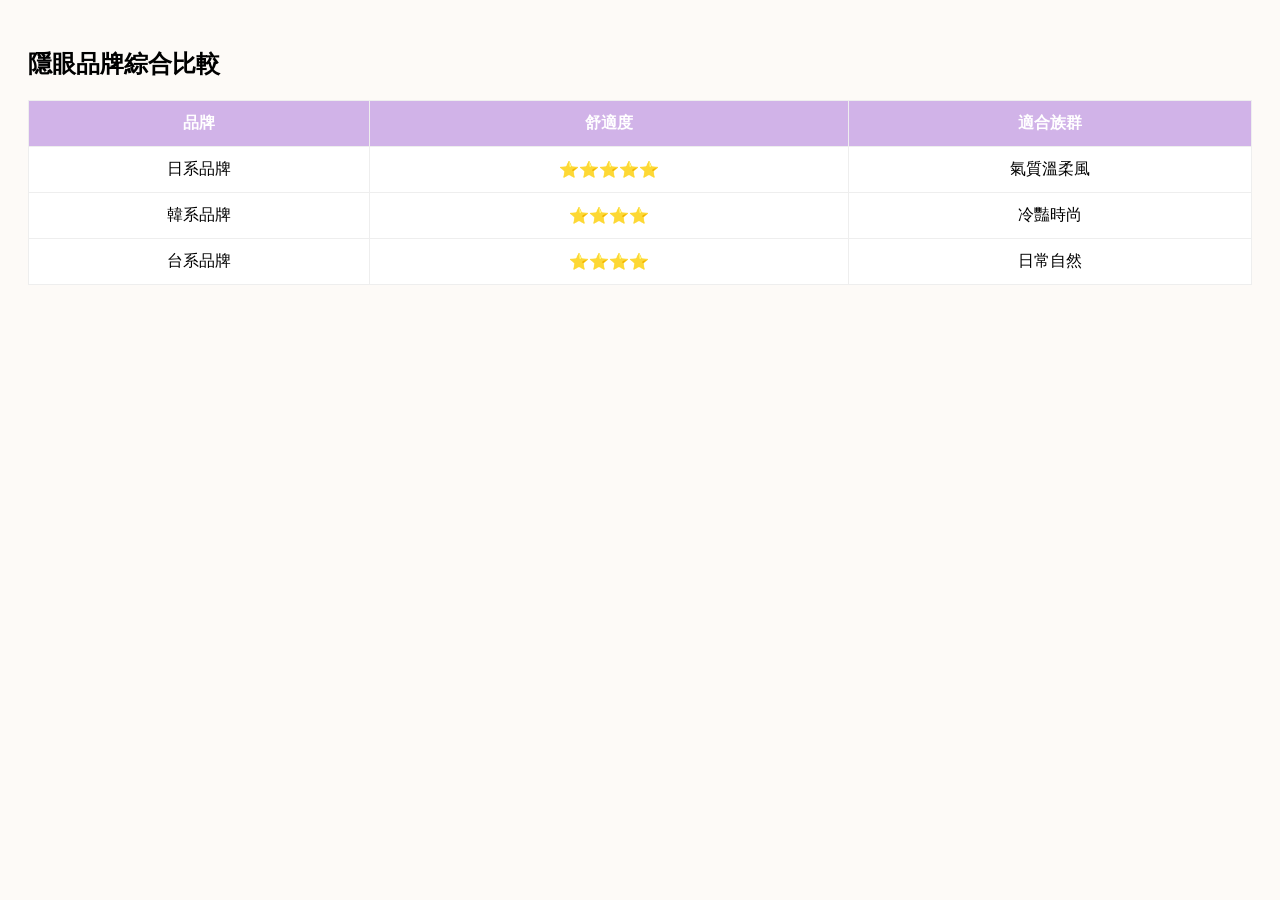
==== analysis.html @ c2fd314b "Create analysis.html" ====
<!DOCTYPE html>
<html lang="zh-TW">
<head>
    <meta charset="UTF-8">
    <title>品牌分析</title>
    <style>
        body { background-color: #fdfaf7; padding: 20px; }
        table { width: 100%; border-collapse: collapse; margin-top: 20px; background: white; }
        th, td { padding: 12px; border: 1px solid #eee; text-align: center; }
        th { background: #d1b3e8; color: white; }
    </style>
</head>
<body>
    <h2>隱眼品牌綜合比較</h2>
    <table>
        <tr><th>品牌</th><th>舒適度</th><th>適合族群</th></tr>
        <tr><td>日系品牌</td><td>⭐⭐⭐⭐⭐</td><td>氣質溫柔風</td></tr>
        <tr><td>韓系品牌</td><td>⭐⭐⭐⭐</td><td>冷豔時尚</td></tr>
        <tr><td>台系品牌</td><td>⭐⭐⭐⭐</td><td>日常自然</td></tr>
    </table>
</body>
</html>
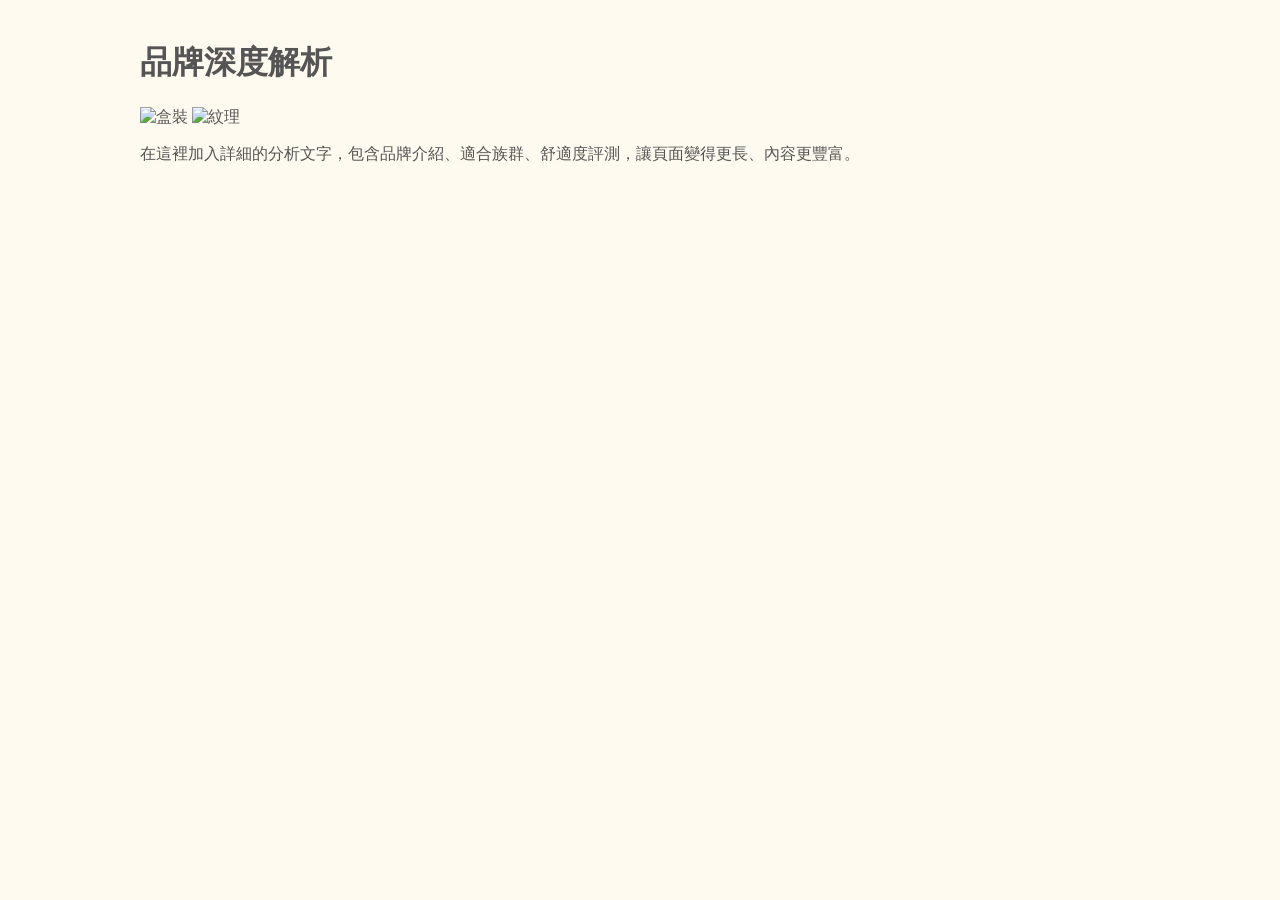
==== commit eb6043b1: "Update analysis.html" ====
--- a/analysis.html
+++ b/analysis.html
@@ -2,21 +2,16 @@
 <html lang="zh-TW">
 <head>
     <meta charset="UTF-8">
-    <title>品牌分析</title>
-    <style>
-        body { background-color: #fdfaf7; padding: 20px; }
-        table { width: 100%; border-collapse: collapse; margin-top: 20px; background: white; }
-        th, td { padding: 12px; border: 1px solid #eee; text-align: center; }
-        th { background: #d1b3e8; color: white; }
-    </style>
+    <link rel="stylesheet" href="style.css">
 </head>
 <body>
-    <h2>隱眼品牌綜合比較</h2>
-    <table>
-        <tr><th>品牌</th><th>舒適度</th><th>適合族群</th></tr>
-        <tr><td>日系品牌</td><td>⭐⭐⭐⭐⭐</td><td>氣質溫柔風</td></tr>
-        <tr><td>韓系品牌</td><td>⭐⭐⭐⭐</td><td>冷豔時尚</td></tr>
-        <tr><td>台系品牌</td><td>⭐⭐⭐⭐</td><td>日常自然</td></tr>
-    </table>
+    <div class="container">
+        <h1>品牌深度解析</h1>
+        <div class="core-section">
+            <img src="venus-brown-box.png" alt="盒裝">
+            <img src="crystal-brown-pattern.png" alt="紋理">
+        </div>
+        <p>在這裡加入詳細的分析文字，包含品牌介紹、適合族群、舒適度評測，讓頁面變得更長、內容更豐富。</p>
+        </div>
 </body>
 </html>
--- a/style.css
+++ b/style.css
@@ -0,0 +1,176 @@
+body { background-color: #fffaf0; font-family: 'Helvetica Neue', sans-serif; margin: 0; color: #555; }
+nav { display: flex; justify-content: center; gap: 15px; padding: 20px; background: white; }
+.nav-btn { background-color: #f8cdda; color: #fff; border: none; padding: 10px 20px; border-radius: 20px; cursor: pointer; transition: 0.3s; }
+.nav-btn:hover { background-color: #d1b3e8; }
+.container { max-width: 1000px; margin: auto; padding: 20px; }
+.product-grid { display: grid; grid-template-columns: repeat(auto-fit, minmax(250px, 1fr)); gap: 20px; }
+.card { background: white; padding: 15px; border-radius: 20px; border: 2px solid #f8cdda; transition: 0.3s; }
+.card img { width: 100%; border-radius: 15px; aspect-ratio: 1/1; object-fit: cover; }
+.tag { background: #fff0f5; padding: 2px 8px; border-radius: 5px; font-size: 0.8em; color: #e8a8c4; }
+.nav-active { background-color: var(--btn-color); color: #fff; }
+
+/* 下拉選單 */
+.dropdown { position: relative; }
+.dropdown-content {
+    display: none;
+    position: absolute;
+    background-color: #fff;
+    min-width: 120px;
+    box-shadow: 0 8px 16px rgba(0,0,0,0.1);
+    z-index: 1;
+    border-radius: 10px;
+    top: 35px;
+}
+.dropdown-content a {
+    color: var(--text-color);
+    padding: 8px 12px;
+    text-decoration: none;
+    display: block;
+    font-size: 12px;
+}
+.dropdown:hover .dropdown-content { display: block; }
+
+/* 主要內容區 */
+.main-container {
+    display: flex;
+    flex: 1;
+    overflow: hidden;
+}
+
+/* 左側：項目選擇 */
+.project-selection {
+    width: 250px;
+    background-color: #fff;
+    padding: 20px;
+    display: flex;
+    flex-direction: column;
+    border-right: 1px solid var(--border-color);
+    overflow-y: auto;
+}
+
+.section-title {
+    font-size: 16px;
+    font-weight: bold;
+    margin-bottom: 15px;
+}
+
+.project-grid { display: flex; flex-direction: column; gap: 12px; }
+
+.selection-box {
+    background-color: #fff;
+    border-radius: 10px;
+    padding: 12px;
+    box-shadow: 0 4px 10px rgba(0,0,0,0.02);
+    cursor: pointer;
+    transition: transform 0.3s ease, box-shadow 0.3s ease, background-color 0.3s;
+    border: 2px solid transparent;
+}
+
+.selection-box:hover {
+    transform: translateY(-5px);
+    box-shadow: 0 8px 15px rgba(0,0,0,0.06);
+    background-color: var(--soft-cream);
+}
+
+.selection-box.active { border-color: var(--btn-color); background-color: var(--hover-pink); }
+
+.project-thumb { width: 100%; height: auto; border-radius: 5px; margin-bottom: 8px; }
+
+.selection-icons, .selection-dots { display: flex; gap: 5px; margin-bottom: 5px; }
+.dot { width: 8px; height: 8px; border-radius: 50%; }
+
+.selection-box p { font-size: 10px; margin: 1px 0; color: #8d6e63; }
+
+/* 中央：展示與參數 */
+.product-details {
+    flex: 1;
+    display: flex;
+    padding: 30px;
+    overflow-y: auto;
+}
+
+/* 中央展示 */
+.display-section {
+    flex: 1;
+    display: flex;
+    flex-direction: column;
+    justify-content: center;
+    align-items: center;
+    gap: 20px;
+}
+
+.display-container { position: relative; }
+.base-box { width: 220px; height: auto; border-radius: 15px; box-shadow: 0 8px 20px rgba(0,0,0,0.05); }
+.box-stack { position: relative; }
+.box-right { position: absolute; top: 20px; left: 160px; z-index: 1; }
+.box-inner { width: 150px; background: #fff; border-radius: 15px; padding: 10px; box-shadow: 0 8px 15px rgba(0,0,0,0.04); }
+.box-img { width: 100%; height: auto; }
+
+.box-title {
+    position: absolute;
+    top: 15px; left: 20px;
+    font-size: 14px; font-weight: bold;
+    color: #fff;
+}
+
+.inner-icons, .inner-dots { display: flex; gap: 5px; margin-bottom: 5px; }
+
+/* 詳細參數 */
+.params-block { background: #fff; border-radius: 15px; padding: 15px; box-shadow: 0 4px 10px rgba(0,0,0,0.03); text-align: center; }
+.product-header h1 { font-family: 'Playfair Display', serif; font-size: 28px; margin: 0; }
+.product-header h2 { font-size: 14px; color: #8d6e63; margin: 3px 0 10px; }
+.param-text { font-size: 10px; }
+
+/* 右側資料與表單 */
+.info-forms-section { width: 350px; margin-left: 30px; display: flex; flex-direction: column; gap: 15px; }
+
+/* 表單設定 */
+.appointment-form, .switch-panel, .interactive-btns { background: #fff; border-radius: 15px; padding: 15px; box-shadow: 0 4px 10px rgba(0,0,0,0.03); }
+.form-title { font-size: 14px; font-weight: bold; margin-bottom: 10px; }
+.form-group { margin-bottom: 8px; display: flex; align-items: center; gap: 8px; }
+.form-group label { width: 50px; font-size: 10px; }
+.form-group input, .form-group select { flex: 1; padding: 6px; border: 1px solid var(--pastel-peach); border-radius: 6px; font-size: 10px; }
+.submit-btn, .action-btn { background-color: var(--btn-color); border: none; padding: 8px; border-radius: 12px; color: var(--text-color); font-size: 10px; cursor: pointer; width: 100%; }
+
+/* 按鈕群 */
+.btn-group { display: flex; gap: 8px; margin-bottom: 8px; }
+.cart-btn { background-color: var(--pastel-peach); }
+.color-switch-btn { background-color: var(--pastel-pink); }
+
+/* 切換效果 */
+.switch-options { display: flex; flex-direction: column; gap: 8px; }
+.switch-row { display: flex; justify-content: space-between; font-size: 10px; }
+.swatches { display: flex; gap: 4px; }
+.swatch { width: 12px; height: 12px; border-radius: 3px; cursor: pointer; }
+
+/* 右側：模特展示 */
+.model-gallery { width: 220px; background: #fff; padding: 20px; border-left: 1px solid var(--border-color); overflow-y: auto; }
+.gallery-title { font-size: 16px; font-weight: bold; margin-bottom: 15px; }
+.model-grid { display: flex; flex-direction: column; gap: 15px; align-items: center; }
+.model-item { text-align: center; cursor: pointer; transition: transform 0.3s ease; }
+.model-item:hover { transform: scale(1.05); }
+.model-photo { width: 100px; height: 100px; border-radius: 50%; box-shadow: 0 4px 10px rgba(0,0,0,0.05); }
+.model-brand { font-size: 12px; font-weight: bold; margin-top: 8px; color: var(--text-color); }
+
+/* 色圓點 */
+.brown-dot { background: #8d6e63; }
+.peach-dot { background: #ffccbc; }
+.hazel-dot { background: #d1b100; }
+.gray-dot { background: #b0bec5; }
+.black-dot { background: #000; }
+
+/* RWD 響應式 (手機版) */
+@media screen and (max-width: 768px) {
+    body { overflow-y: auto; height: auto; }
+    .nav-bar { flex-direction: column; padding: 10px; }
+    .nav-links { overflow-x: auto; width: 100%; justify-content: flex-start; padding-bottom: 5px; }
+    .main-container { flex-direction: column; }
+    .project-selection { width: calc(100% - 40px); height: 150px; border-bottom: 1px solid var(--border-color); }
+    .product-details { flex-direction: column; padding: 15px; }
+    .display-section, .info-forms-section { width: 100%; margin-left: 0; }
+    .base-box { width: 180px; }
+    .box-right { left: 120px; }
+    .model-gallery { width: 100%; height: 150px; border-top: 1px solid var(--border-color); }
+    .model-grid { flex-direction: row; justify-content: center; overflow-x: auto; }
+    .model-photo { width: 70px; height: 70px; }
+}
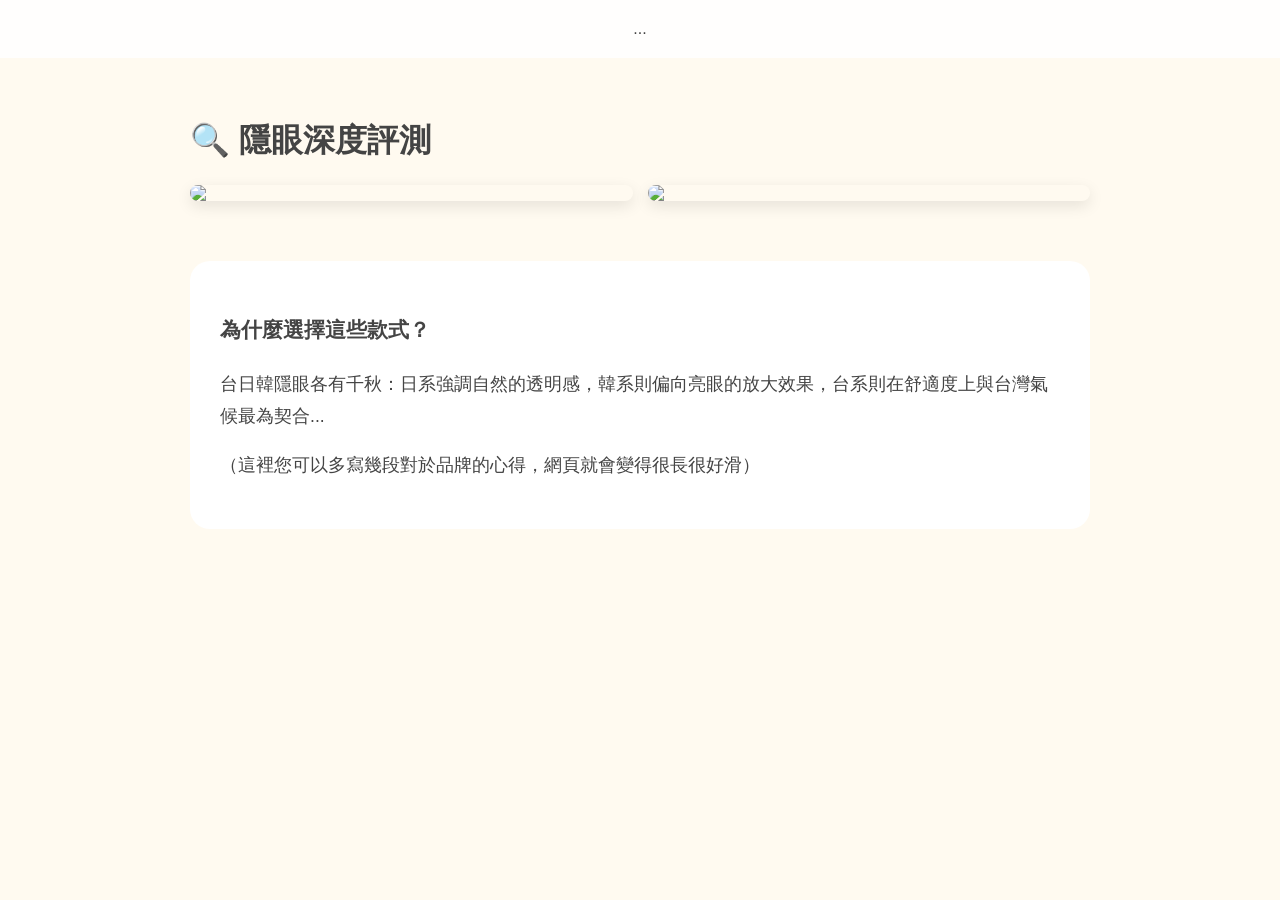
==== commit 08b0e874: "Update analysis.html" ====
--- a/analysis.html
+++ b/analysis.html
@@ -1,17 +1,17 @@
 <!DOCTYPE html>
 <html lang="zh-TW">
-<head>
-    <meta charset="UTF-8">
-    <link rel="stylesheet" href="style.css">
-</head>
+<head><meta charset="UTF-8"><link rel="stylesheet" href="style.css"></head>
 <body>
-    <div class="container">
-        <h1>品牌深度解析</h1>
-        <div class="core-section">
-            <img src="venus-brown-box.png" alt="盒裝">
-            <img src="crystal-brown-pattern.png" alt="紋理">
+    <nav>...</nav> <div class="container">
+        <h1>🔍 隱眼深度評測</h1>
+        <div class="hero-section">
+            <img src="venus-brown-box.png"><img src="crystal-brown-pattern.png">
         </div>
-        <p>在這裡加入詳細的分析文字，包含品牌介紹、適合族群、舒適度評測，讓頁面變得更長、內容更豐富。</p>
+        <div class="analysis-text">
+            <h3>為什麼選擇這些款式？</h3>
+            <p>台日韓隱眼各有千秋：日系強調自然的透明感，韓系則偏向亮眼的放大效果，台系則在舒適度上與台灣氣候最為契合...</p>
+            <p>（這裡您可以多寫幾段對於品牌的心得，網頁就會變得很長很好滑）</p>
         </div>
+    </div>
 </body>
 </html>
--- a/style.css
+++ b/style.css
@@ -1,176 +1,11 @@
-body { background-color: #fffaf0; font-family: 'Helvetica Neue', sans-serif; margin: 0; color: #555; }
-nav { display: flex; justify-content: center; gap: 15px; padding: 20px; background: white; }
-.nav-btn { background-color: #f8cdda; color: #fff; border: none; padding: 10px 20px; border-radius: 20px; cursor: pointer; transition: 0.3s; }
-.nav-btn:hover { background-color: #d1b3e8; }
-.container { max-width: 1000px; margin: auto; padding: 20px; }
-.product-grid { display: grid; grid-template-columns: repeat(auto-fit, minmax(250px, 1fr)); gap: 20px; }
-.card { background: white; padding: 15px; border-radius: 20px; border: 2px solid #f8cdda; transition: 0.3s; }
-.card img { width: 100%; border-radius: 15px; aspect-ratio: 1/1; object-fit: cover; }
-.tag { background: #fff0f5; padding: 2px 8px; border-radius: 5px; font-size: 0.8em; color: #e8a8c4; }
-.nav-active { background-color: var(--btn-color); color: #fff; }
-
-/* 下拉選單 */
-.dropdown { position: relative; }
-.dropdown-content {
-    display: none;
-    position: absolute;
-    background-color: #fff;
-    min-width: 120px;
-    box-shadow: 0 8px 16px rgba(0,0,0,0.1);
-    z-index: 1;
-    border-radius: 10px;
-    top: 35px;
-}
-.dropdown-content a {
-    color: var(--text-color);
-    padding: 8px 12px;
-    text-decoration: none;
-    display: block;
-    font-size: 12px;
-}
-.dropdown:hover .dropdown-content { display: block; }
-
-/* 主要內容區 */
-.main-container {
-    display: flex;
-    flex: 1;
-    overflow: hidden;
-}
-
-/* 左側：項目選擇 */
-.project-selection {
-    width: 250px;
-    background-color: #fff;
-    padding: 20px;
-    display: flex;
-    flex-direction: column;
-    border-right: 1px solid var(--border-color);
-    overflow-y: auto;
-}
-
-.section-title {
-    font-size: 16px;
-    font-weight: bold;
-    margin-bottom: 15px;
-}
-
-.project-grid { display: flex; flex-direction: column; gap: 12px; }
-
-.selection-box {
-    background-color: #fff;
-    border-radius: 10px;
-    padding: 12px;
-    box-shadow: 0 4px 10px rgba(0,0,0,0.02);
-    cursor: pointer;
-    transition: transform 0.3s ease, box-shadow 0.3s ease, background-color 0.3s;
-    border: 2px solid transparent;
-}
-
-.selection-box:hover {
-    transform: translateY(-5px);
-    box-shadow: 0 8px 15px rgba(0,0,0,0.06);
-    background-color: var(--soft-cream);
-}
-
-.selection-box.active { border-color: var(--btn-color); background-color: var(--hover-pink); }
-
-.project-thumb { width: 100%; height: auto; border-radius: 5px; margin-bottom: 8px; }
-
-.selection-icons, .selection-dots { display: flex; gap: 5px; margin-bottom: 5px; }
-.dot { width: 8px; height: 8px; border-radius: 50%; }
-
-.selection-box p { font-size: 10px; margin: 1px 0; color: #8d6e63; }
-
-/* 中央：展示與參數 */
-.product-details {
-    flex: 1;
-    display: flex;
-    padding: 30px;
-    overflow-y: auto;
-}
-
-/* 中央展示 */
-.display-section {
-    flex: 1;
-    display: flex;
-    flex-direction: column;
-    justify-content: center;
-    align-items: center;
-    gap: 20px;
-}
-
-.display-container { position: relative; }
-.base-box { width: 220px; height: auto; border-radius: 15px; box-shadow: 0 8px 20px rgba(0,0,0,0.05); }
-.box-stack { position: relative; }
-.box-right { position: absolute; top: 20px; left: 160px; z-index: 1; }
-.box-inner { width: 150px; background: #fff; border-radius: 15px; padding: 10px; box-shadow: 0 8px 15px rgba(0,0,0,0.04); }
-.box-img { width: 100%; height: auto; }
-
-.box-title {
-    position: absolute;
-    top: 15px; left: 20px;
-    font-size: 14px; font-weight: bold;
-    color: #fff;
-}
-
-.inner-icons, .inner-dots { display: flex; gap: 5px; margin-bottom: 5px; }
-
-/* 詳細參數 */
-.params-block { background: #fff; border-radius: 15px; padding: 15px; box-shadow: 0 4px 10px rgba(0,0,0,0.03); text-align: center; }
-.product-header h1 { font-family: 'Playfair Display', serif; font-size: 28px; margin: 0; }
-.product-header h2 { font-size: 14px; color: #8d6e63; margin: 3px 0 10px; }
-.param-text { font-size: 10px; }
-
-/* 右側資料與表單 */
-.info-forms-section { width: 350px; margin-left: 30px; display: flex; flex-direction: column; gap: 15px; }
-
-/* 表單設定 */
-.appointment-form, .switch-panel, .interactive-btns { background: #fff; border-radius: 15px; padding: 15px; box-shadow: 0 4px 10px rgba(0,0,0,0.03); }
-.form-title { font-size: 14px; font-weight: bold; margin-bottom: 10px; }
-.form-group { margin-bottom: 8px; display: flex; align-items: center; gap: 8px; }
-.form-group label { width: 50px; font-size: 10px; }
-.form-group input, .form-group select { flex: 1; padding: 6px; border: 1px solid var(--pastel-peach); border-radius: 6px; font-size: 10px; }
-.submit-btn, .action-btn { background-color: var(--btn-color); border: none; padding: 8px; border-radius: 12px; color: var(--text-color); font-size: 10px; cursor: pointer; width: 100%; }
-
-/* 按鈕群 */
-.btn-group { display: flex; gap: 8px; margin-bottom: 8px; }
-.cart-btn { background-color: var(--pastel-peach); }
-.color-switch-btn { background-color: var(--pastel-pink); }
-
-/* 切換效果 */
-.switch-options { display: flex; flex-direction: column; gap: 8px; }
-.switch-row { display: flex; justify-content: space-between; font-size: 10px; }
-.swatches { display: flex; gap: 4px; }
-.swatch { width: 12px; height: 12px; border-radius: 3px; cursor: pointer; }
-
-/* 右側：模特展示 */
-.model-gallery { width: 220px; background: #fff; padding: 20px; border-left: 1px solid var(--border-color); overflow-y: auto; }
-.gallery-title { font-size: 16px; font-weight: bold; margin-bottom: 15px; }
-.model-grid { display: flex; flex-direction: column; gap: 15px; align-items: center; }
-.model-item { text-align: center; cursor: pointer; transition: transform 0.3s ease; }
-.model-item:hover { transform: scale(1.05); }
-.model-photo { width: 100px; height: 100px; border-radius: 50%; box-shadow: 0 4px 10px rgba(0,0,0,0.05); }
-.model-brand { font-size: 12px; font-weight: bold; margin-top: 8px; color: var(--text-color); }
-
-/* 色圓點 */
-.brown-dot { background: #8d6e63; }
-.peach-dot { background: #ffccbc; }
-.hazel-dot { background: #d1b100; }
-.gray-dot { background: #b0bec5; }
-.black-dot { background: #000; }
-
-/* RWD 響應式 (手機版) */
-@media screen and (max-width: 768px) {
-    body { overflow-y: auto; height: auto; }
-    .nav-bar { flex-direction: column; padding: 10px; }
-    .nav-links { overflow-x: auto; width: 100%; justify-content: flex-start; padding-bottom: 5px; }
-    .main-container { flex-direction: column; }
-    .project-selection { width: calc(100% - 40px); height: 150px; border-bottom: 1px solid var(--border-color); }
-    .product-details { flex-direction: column; padding: 15px; }
-    .display-section, .info-forms-section { width: 100%; margin-left: 0; }
-    .base-box { width: 180px; }
-    .box-right { left: 120px; }
-    .model-gallery { width: 100%; height: 150px; border-top: 1px solid var(--border-color); }
-    .model-grid { flex-direction: row; justify-content: center; overflow-x: auto; }
-    .model-photo { width: 70px; height: 70px; }
-}
+body { background-color: #fffaf0; font-family: 'Helvetica Neue', sans-serif; margin: 0; color: #444; }
+nav { position: sticky; top: 0; display: flex; justify-content: center; gap: 20px; padding: 20px; background: rgba(255, 255, 255, 0.9); z-index: 100; }
+.nav-btn { background: #f8cdda; color: white; border: none; padding: 10px 25px; border-radius: 25px; cursor: pointer; transition: 0.3s; }
+.nav-btn:hover { background: #d1b3e8; }
+.container { max-width: 900px; margin: auto; padding: 40px 20px; }
+.hero-section { display: grid; grid-template-columns: repeat(2, 1fr); gap: 15px; margin-bottom: 60px; }
+.hero-section img { width: 100%; border-radius: 20px; box-shadow: 0 5px 15px rgba(0,0,0,0.1); }
+.product-grid { display: grid; grid-template-columns: repeat(auto-fit, minmax(250px, 1fr)); gap: 30px; }
+.card { background: white; padding: 20px; border-radius: 20px; border: 1px solid #f8cdda; }
+.card img { width: 100%; border-radius: 15px; margin-bottom: 10px; }
+.analysis-text { line-height: 1.8; font-size: 1.1em; background: white; padding: 30px; border-radius: 20px; margin-top: 30px; }
